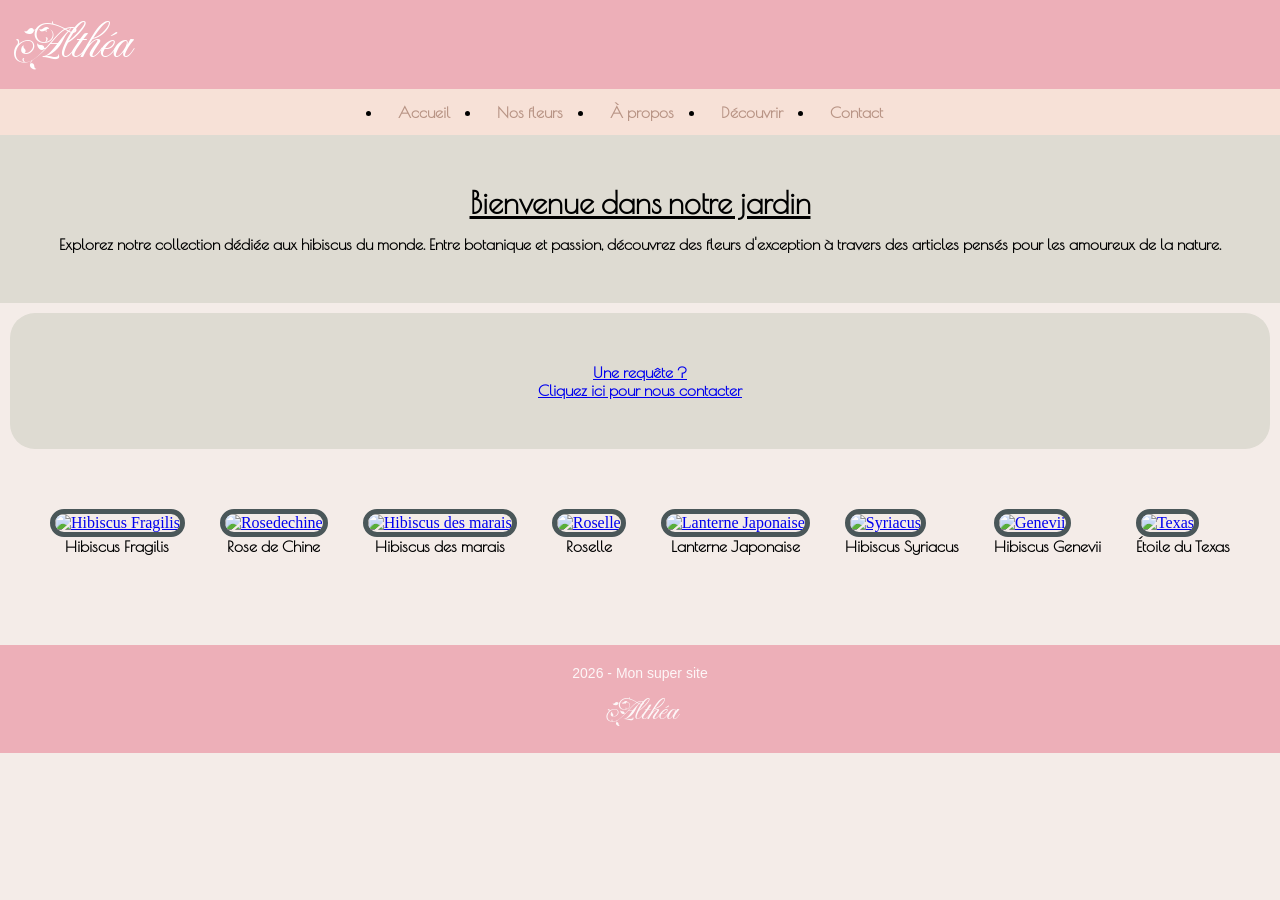
==== index.html @ d5b7d213 "Add files via upload" ====
<!DOCTYPE html>
<html lang="en">

<head>
    <meta charset="UTF-8">
    <meta name="viewport" content="width=device-width, initial-scale=1.0">
    <meta name="view-transition" content="same-origin">
    <title>Althéa</title>
    <link rel="stylesheet" href="style.css">
    <style>
        @import url('https://fonts.googleapis.com/css2?family=Fleur+De+Leah&family=Nerko+One&display=swap');
        @import url('https://fonts.googleapis.com/css2?family=Poiret+One&display=swap');
    </style>
</head>

<body>
    <header>
        <h1>Althéa</h1>
    </header>

    <nav>
        <ul class="navigation">
            <li><a href="index.html">Accueil</a></li>
            <li><a href="nos fleurs.html">Nos fleurs</a></li>
            <li><a href="apropos.html">À propos</a></li>
              <li><a href="decouvrir.html">Découvrir</a></li>
            <li><a href="contact.html">Contact</a></li>

        </ul>
    </nav>

    <main>
        <div class="bigcontainer">
            <section>
                <div class="container">
                    <div class="article1">
                        <a href="hibiscus.html">
                            <img src="images/Hibiscus_fragilis-IMG_5863.jpg" alt="Hibiscus Fragilis" id="Hibiscus">
                        </a>

                        <div class="desc1">Hibiscus Fragilis</div>

                    </div>

                    <div class="article2">
                        <a href="rosedechine.html">
                            <img src="images/rose de chine.jpg" alt="Rosedechine" id="Chine">
                        </a>
                        <div class="desc1">Rose de Chine</div>

                    </div>

                    <div class="article3">
                        <a href="desmarais.html">
                            <img src="images/hibiscus des marais.jpg" alt="Hibiscus des marais" id="Desmarais">
                        </a>

                        <div class="desc1">Hibiscus des marais</div>
                    </div>

                    <div class="article4">
                        <a href="roselle.html">
                            <img src="images/Roselle-flower.jpg" alt="Roselle" id="Roselle">
                        </a>

                        <div class="desc1">Roselle</div>
                    </div>


                    <div class="article2">
                        <a href="lanternejaponaise.html">
                            <img src="images/lanternejaponaise.jpg" alt="Lanterne Japonaise" id="Lanterne">
                        </a>
                        <div class="desc1">Lanterne Japonaise</div>
                    </div>

                    <div class="article2">
                        <a href="syriacus.html">
                            <img src="images/Hibiscus-syriacus-4.jpg" alt="Syriacus" id="Syriacus">
                        </a>
                        <div class="desc1">Hibiscus Syriacus</div>
                    </div>

                    <div class="article2">
                        <a href="genevii.html">
                            <img src="images/Genevii.jpg" alt="Genevii" id="Genevii">
                        </a>
                        <div class="desc1">Hibiscus Genevii</div>
                    </div>

                    <div class="article2">
                        <a href="etoiledutexas.html">
                            <img src="images/étoile du texas.webp" alt="Texas" id="Texas">
                        </a>
                        <div class="desc1">Étoile du Texas</div>
                    </div>


                </div>


            </section>

            <section>
                <div class="container2">

                    <div class="bienvenue">
                        <h3>Bienvenue dans notre jardin</h3>
                        <p>Explorez notre collection dédiée aux hibiscus du monde. Entre botanique et passion, découvrez
                            des fleurs d'exception à travers des articles pensés pour les amoureux de la nature.</p>
                    </div>
                </div>
                <a href="contact.html">
                    <div class="container3">
                        <div class="contacter">
                            <h4>Une requête ?</h4>
                            <p>Cliquez ici pour nous contacter</p>
                        </div>
                    </div>

                </a>




            </section>
        </div>

        




    </main>

    <footer>
        <div class="footer-content">
            <p>2026 - Mon super site</p>
            <p class="footer-logo">Althéa</p>
        </div>
    </footer>

</body>

</html>
---- style.css ----
* {
    margin: 0;
    padding: 0;
    box-sizing: border-box;
}

@view-transition {
    navigation: auto;
}

body {
    background-color: #f4ece8;
}

header {
    background-color: #edafb8;
    background-image: url(images/shiny.gif);
    background-repeat: repeat;
    background-size: contain;
    color: #ffffff;
    padding: 10px;
    display: flex;
    justify-content: flex-start;
}

#shiny {
    height: 80px;
    width: 80px;
}

header>h1 {
    font-family: "Fleur De Leah", cursive;
    font-weight: lighter;
    font-size: 50px;
    background-color: #edafb8;

}

nav {
    background-color: #f7e1d7;


}


.navigation li a:hover {
    background-color: #e3c6b9;
    color: #f8e8e0;
}

.navigation {
    display: flex;
    flex-direction: row;
    gap: 15px;
    justify-content: center;
}

.navigation li a {
    display: flex;
    color: #b89485;
    padding: 14px 16px;
    text-decoration: none;
    font-family: "Poiret One", sans-serif;
    font-weight: bolder;
}




.container {
    display: flex;
    align-items: start;
    flex-wrap: wrap;

    justify-content: space-between;
    padding: 50px;



}





#Hibiscus {
    height: 280x;
    width: 280px;
    border: 5px #4a5759 solid;
    border-radius: 500px;
    transition: width 1s
}

#Hibiscus:hover {
    opacity: 50%;
    width: 320px;
    height: 320px;

}

.desc1 {
    color: #4a5759 solid;
    font-family: "Poiret One", sans-serif;
    text-align: center;
    font-weight: bold;
}

#Chine {
    height: 280x;
    width: 280px;
    border: 5px #4a5759 solid;
    border-radius: 500px;
    transition: width 1s
}

#Chine:hover {
    opacity: 50%;
    width: 320px;
    height: 320px;

}

#Desmarais {
    height: 280x;
    width: 280px;
    border: 5px #4a5759 solid;
    border-radius: 500px;
    transition: width 1s
}

#Desmarais:hover {
    opacity: 50%;
    width: 320px;
    height: 320px;

}

#Roselle {
    height: 280x;
    width: 280px;
    border: 5px #4a5759 solid;
    border-radius: 500px;
    transition: width 1s
}

#Roselle:hover {
    opacity: 50%;
    width: 320px;
    height: 320px;

}

#Lanterne {
    height: 280x;
    width: 280px;
    border: 5px #4a5759 solid;
    border-radius: 500px;
    transition: width 1s
}

#Lanterne:hover {
    opacity: 50%;
    width: 320px;
    height: 320px;

}

#Syriacus {
    height: 280x;
    width: 280px;
    border: 5px #4a5759 solid;
    border-radius: 500px;
    transition: width 1s
}

#Syriacus:hover {
    opacity: 50%;
    width: 320px;
    height: 320px;

}


#Genevii {
    height: 280x;
    width: 280px;
    border: 5px #4a5759 solid;
    border-radius: 500px;
    transition: width 1s
}

#Genevii:hover {
    opacity: 50%;
    width: 320px;
    height: 320px;

}


#Texas {
    height: 280x;
    width: 280px;
    border: 5px #4a5759 solid;
    border-radius: 500px;
    transition: width 1s
}

#Texas:hover {
    opacity: 50%;
    width: 320px;
    height: 320px;

}

.desc2 {
    color: #4a5759 solid;
    font-family: "Poiret One", sans-serif;
    text-align: center;
    font-weight: bold;

}

.bigcontainer {
    display: flex;
    flex-direction: column-reverse;



}

.container2 {
    display: flex;
    text-align: center;
    font-family: "Poiret One", sans-serif;
    font-weight: bold;
    justify-content: center;

    background-color: #dedbd2;

    padding: 50px;
    
   

}

.container3 {
    display: flex;
    justify-content: center;
    text-align: center;
    font-family: "Poiret One", sans-serif;
    font-weight: bold;
    flex-direction: column;
    background-color: #dedbd2;
    text-decoration: none;
    

    padding: 50px;
    margin: 10px;
    border-radius: 25px;
    background-image: url(images/sakura\ tree.gif);
    background-size: 15%;
    background-repeat: no-repeat;


}


.container2 h3 {
    font-size: 30px;
    padding-bottom: 15px;
    text-decoration: underline;
}


#beaucoupdhibiscus {
    width: 85%;
    border-radius: 15px;


}

footer {
    background-color: #edafb8;
    color: #ffffff;
    padding: 20px;
    margin-top: 40px;
    text-align: center;
}

.footer-content {
    display: flex;
    flex-direction: column;
    align-items: center;
    gap: 10px;
}

.footer-logo {
    font-family: "Fleur De Leah", cursive;
    font-size: 30px;

}

footer p {
    font-family: sans-serif;
    font-size: 14px;
    opacity: 0.9;
}
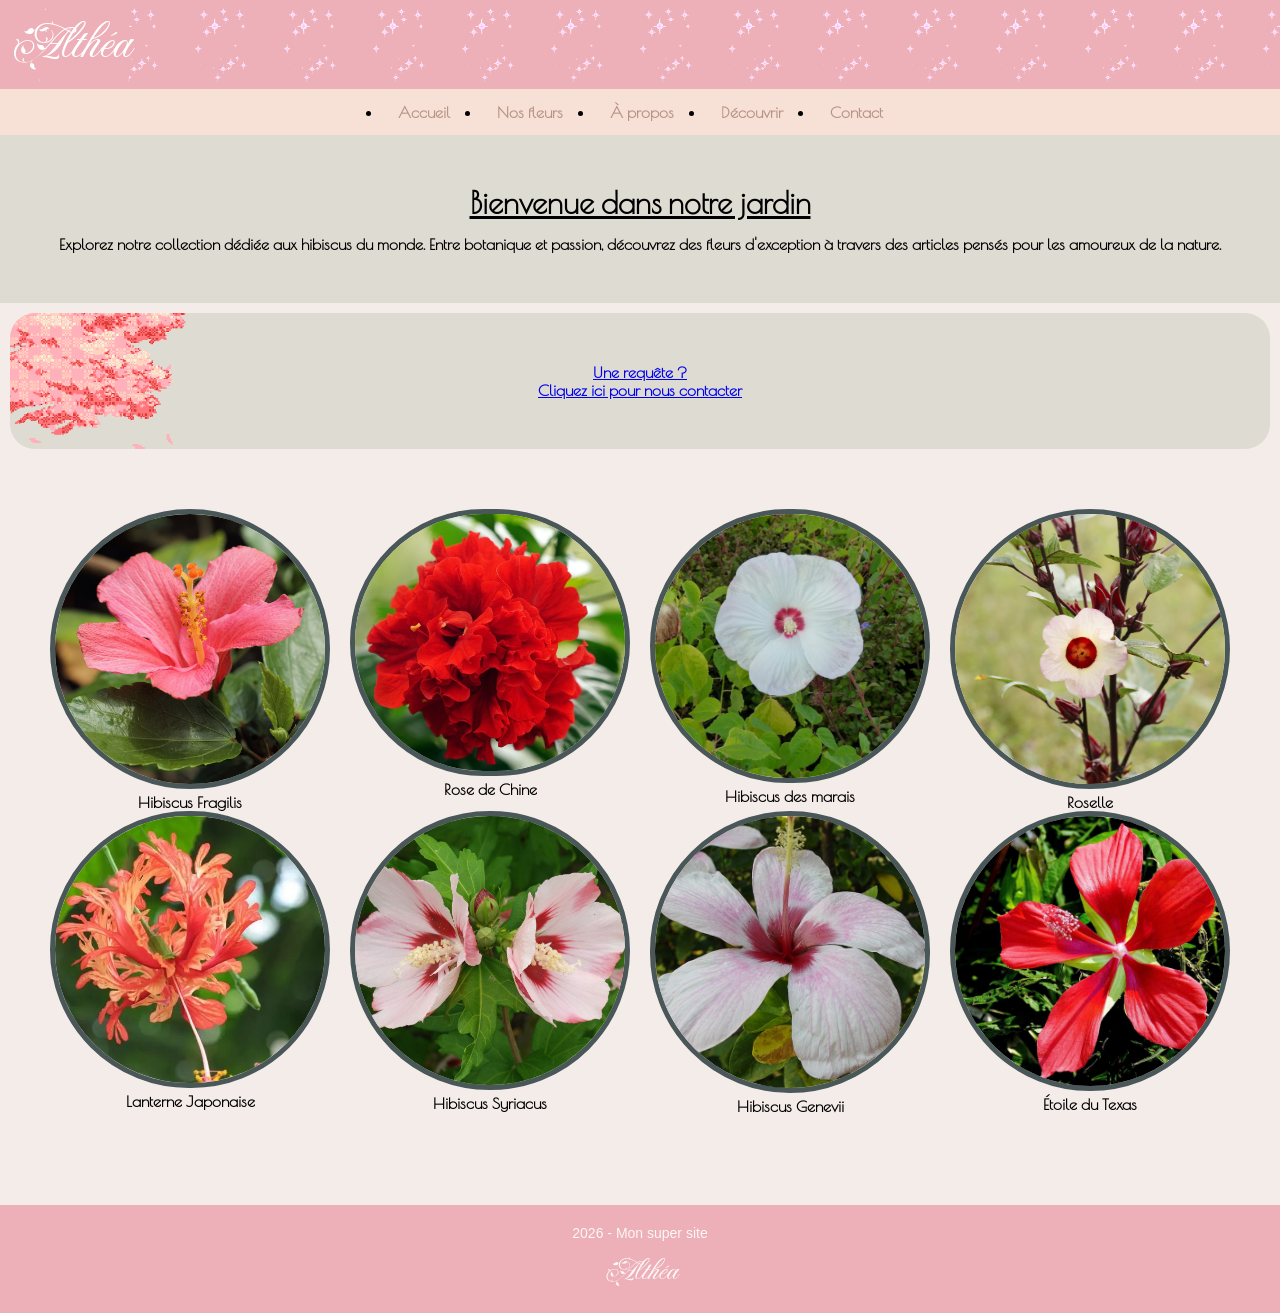
==== commit 6566ce63: "Add files via upload" ====
--- a/index.html
+++ b/index.html
@@ -23,7 +23,7 @@
             <li><a href="index.html">Accueil</a></li>
             <li><a href="nos fleurs.html">Nos fleurs</a></li>
             <li><a href="apropos.html">À propos</a></li>
-              <li><a href="decouvrir.html">Découvrir</a></li>
+            <li><a href="decouvrir.html">Découvrir</a></li>
             <li><a href="contact.html">Contact</a></li>
 
         </ul>
@@ -126,7 +126,7 @@
             </section>
         </div>
 
-        
+
 
 
 
--- a/style.css
+++ b/style.css
@@ -238,8 +238,8 @@
     background-color: #dedbd2;
 
     padding: 50px;
-    
-   
+
+
 
 }
 
@@ -252,7 +252,7 @@
     flex-direction: column;
     background-color: #dedbd2;
     text-decoration: none;
-    
+
 
     padding: 50px;
     margin: 10px;
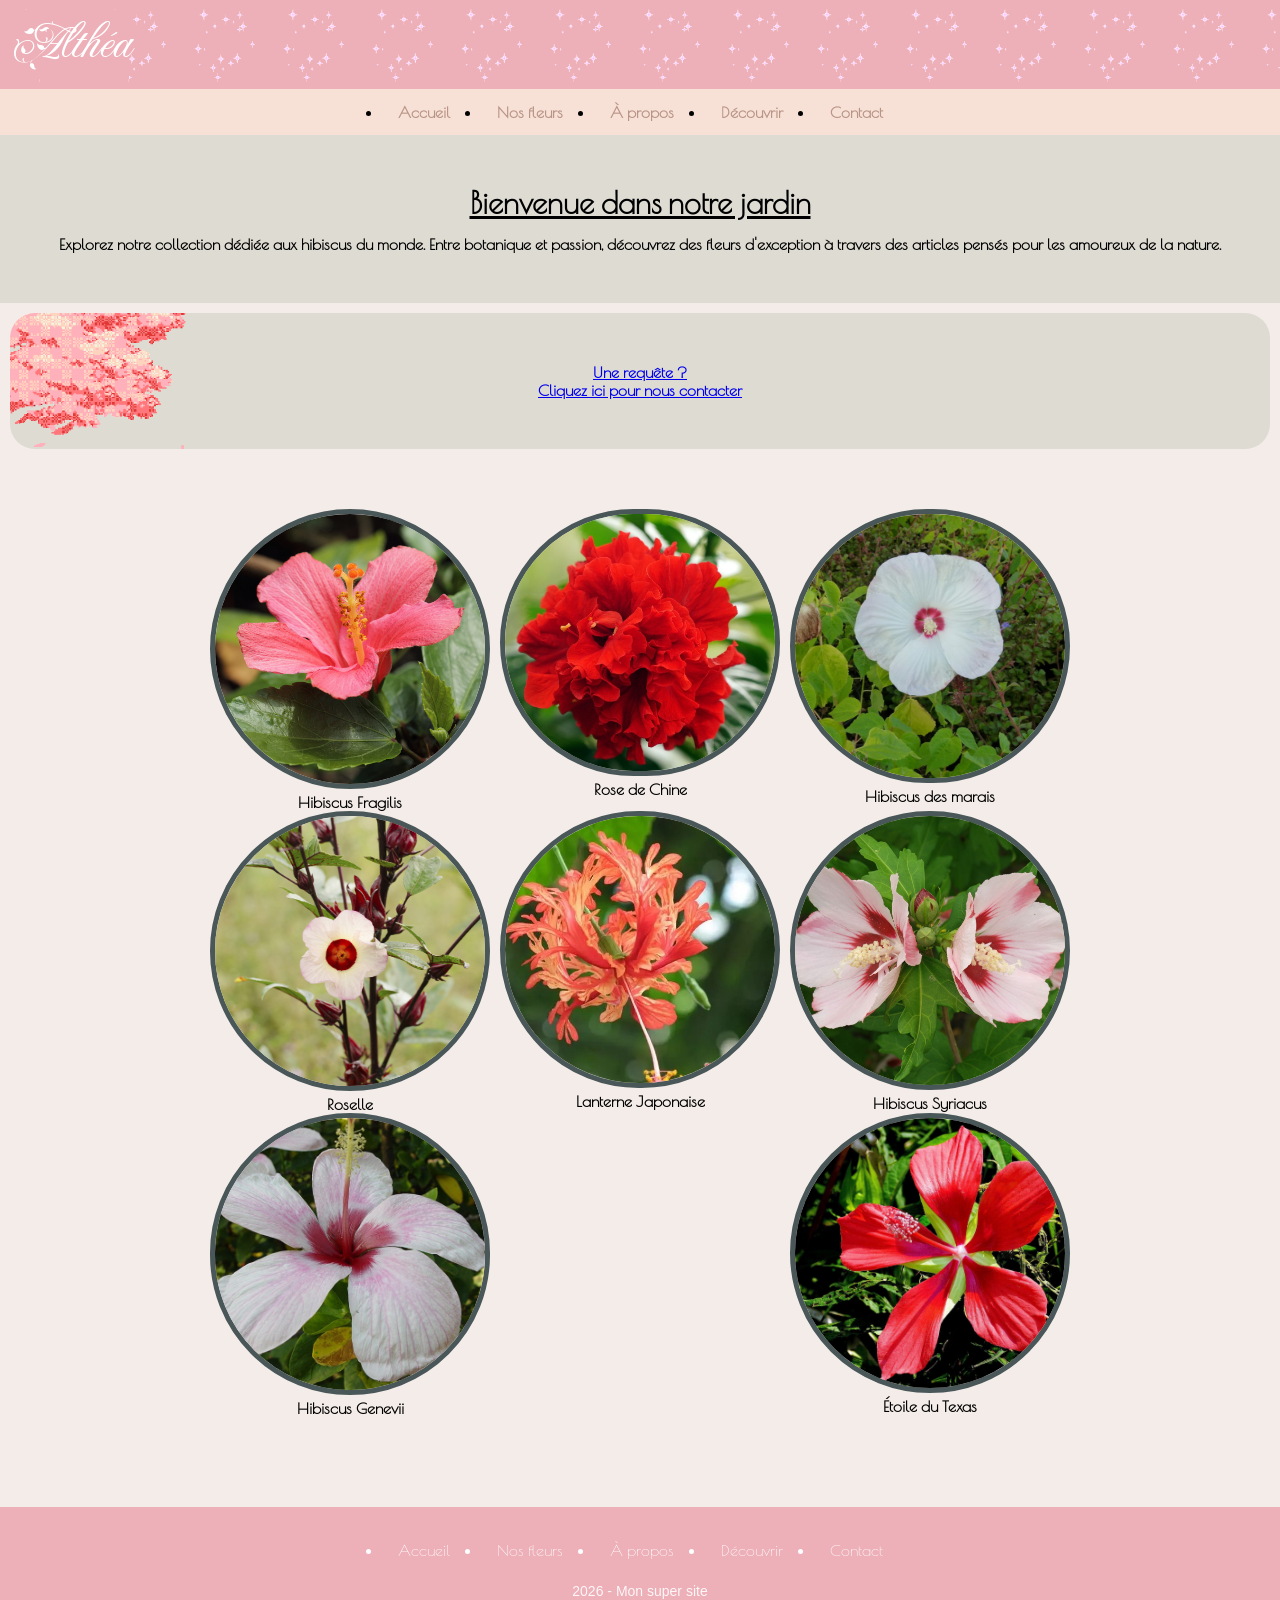
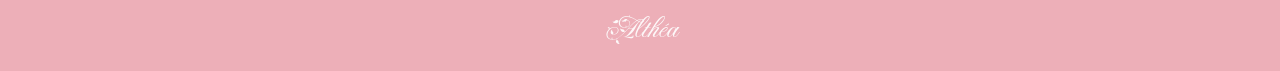
==== commit 6d72c4be: "Add files via upload" ====
--- a/index.html
+++ b/index.html
@@ -135,6 +135,14 @@
 
     <footer>
         <div class="footer-content">
+            <ul class="navigationfooter">
+            <li><a href="index.html">Accueil</a></li>
+            <li><a href="nos fleurs.html">Nos fleurs</a></li>
+            <li><a href="apropos.html">À propos</a></li>
+            <li><a href="decouvrir.html">Découvrir</a></li>
+            <li><a href="contact.html">Contact</a></li>
+
+        </ul>
             <p>2026 - Mon super site</p>
             <p class="footer-logo">Althéa</p>
         </div>
--- a/style.css
+++ b/style.css
@@ -10,6 +10,7 @@
 
 body {
     background-color: #f4ece8;
+   
 }
 
 header {
@@ -65,17 +66,33 @@
 }
 
 
-
+.navigationfooter {
+    display: flex;
+    flex-direction: row;
+    gap: 15px;
+    justify-content: center;
+}
+
+.navigationfooter li a {
+    display: flex;
+    color: white;
+    padding: 14px 16px;
+    text-decoration: none;
+    font-family: "Poiret One", sans-serif;
+}
+
+.navigationfooter li a:hover {
+    background-color: #d2808c;
+    
+}
 
 .container {
     display: flex;
     align-items: start;
     flex-wrap: wrap;
-
     justify-content: space-between;
     padding: 50px;
-
-
+    margin: 0px 160px 0px 160px;
 
 }
 
